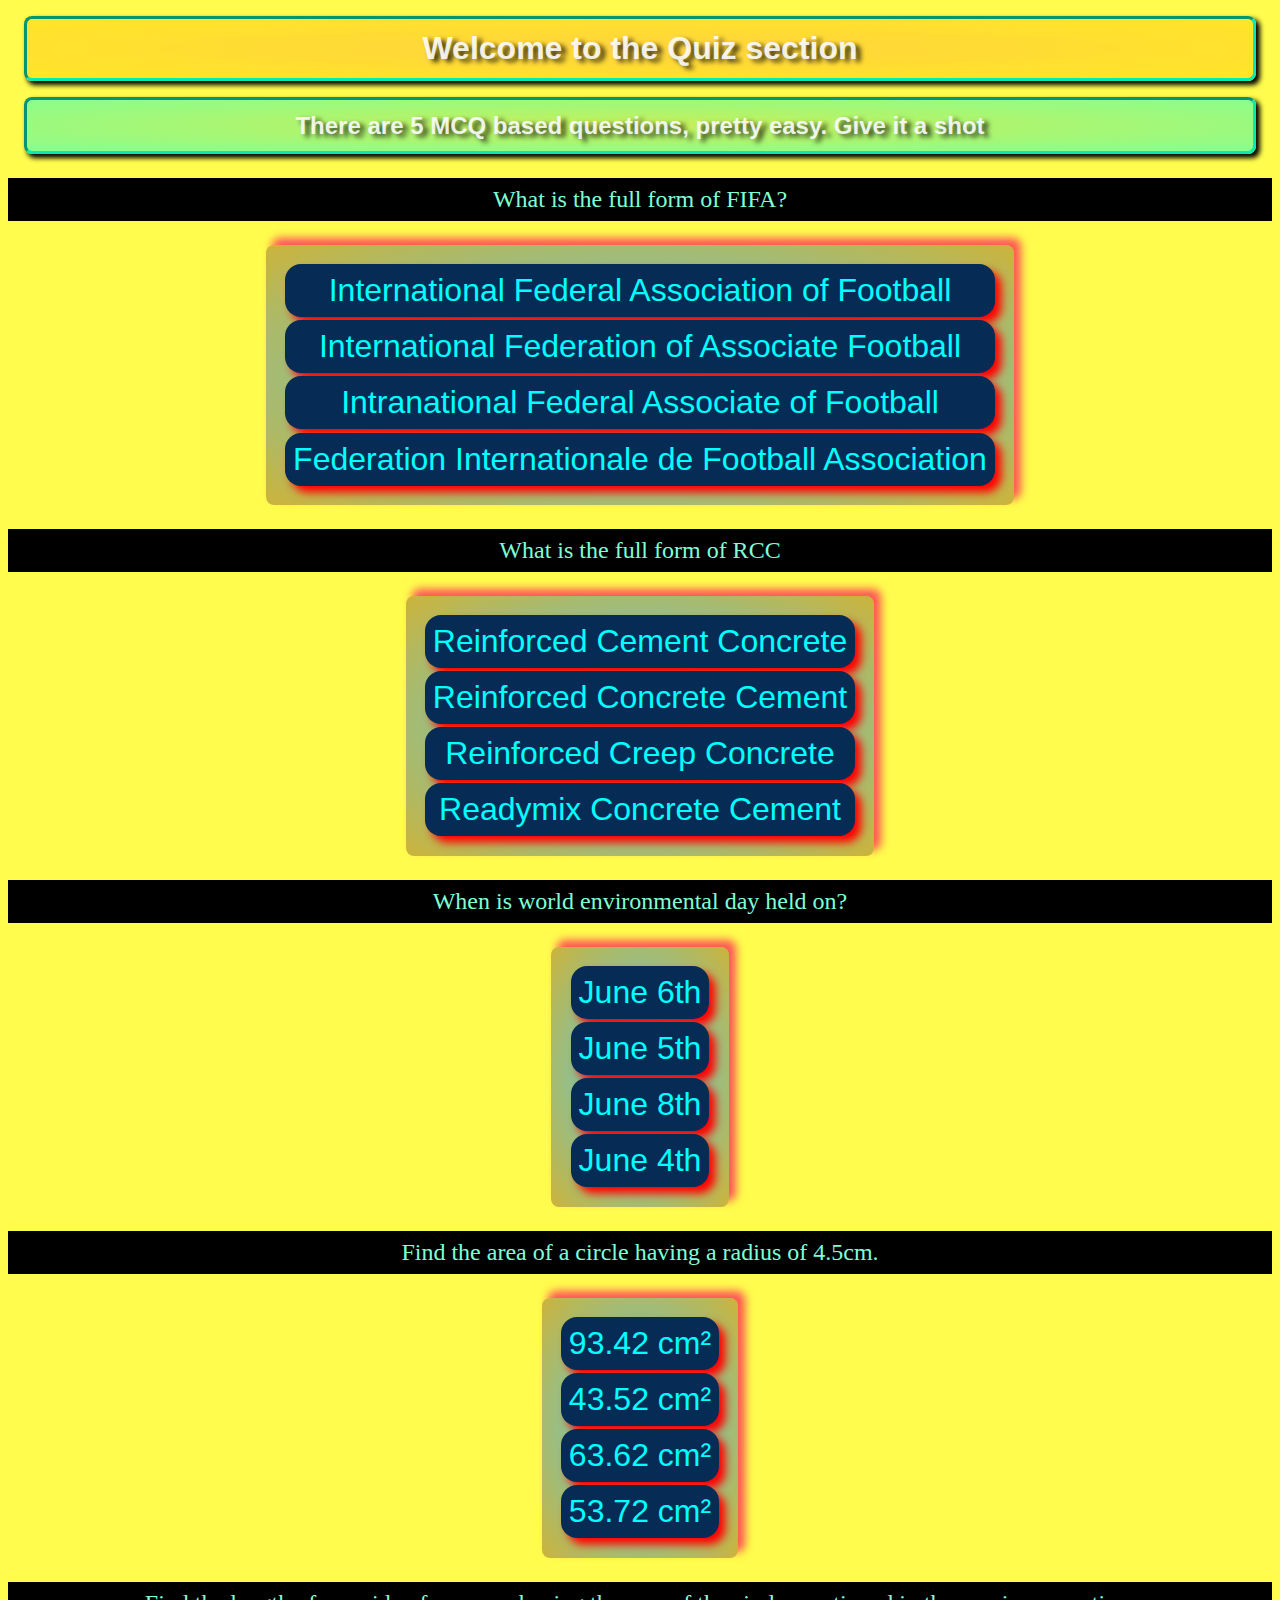
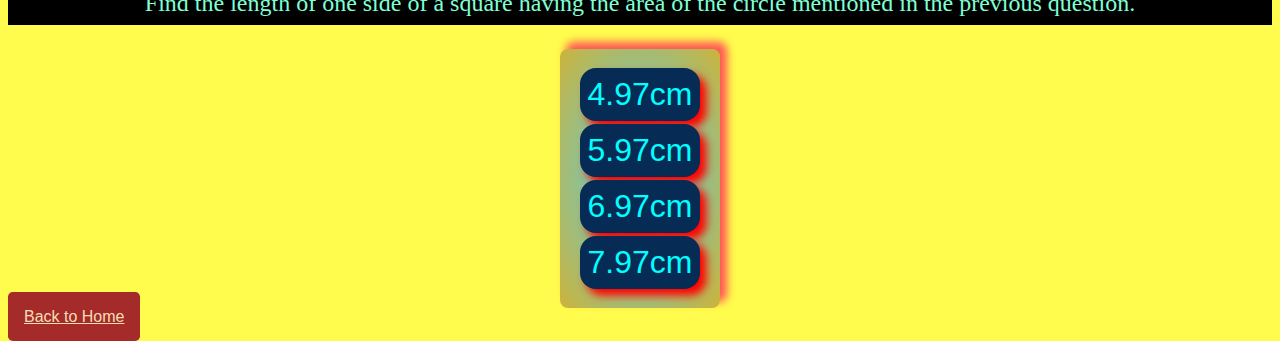
==== contents/ceQuiz.html @ 2a271e95 "Add files via upload" ====
<!DOCTYPE html>
<html lang="en">
<head>
    <meta charset="UTF-8">
    <meta http-equiv="X-UA-Compatible" content="IE=edge">
    <meta name="viewport" content="width=device-width, initial-scale=1.0">
    <title>Quiz</title>
    <link href="../style.css" rel="stylesheet">
</head>
<body>
    <h1 class="quizIntro">Welcome to the Quiz section</h1>
    <h2 class="quizRules">There are 5 MCQ based questions, pretty easy. Give it a shot</h2>
    <p>What is the full form of FIFA? </p>
    <ul class="optionList">
        <li class="options">International Federal Association of Football</li>
        <li class="options">International Federation of Associate Football</li>
        <li class="options">Intranational Federal Associate of Football</li>
        <li class="options cAns">Federation Internationale de Football Association</li>
    </ul>
    <p>What is the full form of RCC</p>
    <ul class="optionList"><li class="options cAns" >Reinforced Cement Concrete</li>
        <li class="options">Reinforced Concrete Cement</li>
        <li class="options">Reinforced Creep Concrete</li>
        <li class="options">Readymix Concrete Cement</li>
    </ul>
    <p>When is world environmental day held on?</p>
    <ul class="optionList"><li class="options">June 6th</li>
        <li class="options cAns" >June 5th</li>
        <li class="options">June 8th</li>
        <li class="options">June 4th</li></ul>
    <p>Find the area of a circle having a radius of 4.5cm.</p>
    <ul class="optionList"><li class="options">93.42 cm²</li>
        <li class="options">43.52 cm²</li>
        <li class="options cAns" >63.62 cm²</li>
        <li class="options">53.72 cm²</li></ul>

    <p>Find the length of one side of a square having the area of the circle mentioned in the previous question.</p>
    <ul class="optionList"><li class="options">4.97cm</li>
    <li class="options">5.97cm</li>
<li class="options">6.97cm</li>
<li class="options cAns" >7.97cm</li></ul>
<a href="../index.html" class="homepg">Back to Home</a>
</body>
<script src="../indexx.js"></script>
</html>
---- style.css ----
.welcome{
    color:rgba(255, 255, 255, 0.89);
    background: radial-gradient(rgb(0, 165, 165),rgba(21, 255, 204, 0.507));
    text-shadow: 0.3rem 0.2rem 0.3rem rgba(0, 0, 0, 0.795);
    border-radius: 0.5rem;
    padding: 0.7rem;
    margin: 1rem;
    text-align: center;
    font-family: 'Lucida Sans', 'Lucida Sans Regular', 'Lucida Grande', 'Lucida Sans Unicode', Geneva, Verdana, sans-serif;
    box-shadow: 0.2rem 0.2rem 0.3rem black;
    border-color: rgb(8, 233, 177);
    border-style:inset;
}
body{
    background-color: rgb(255, 252, 77);
    background-image:url(cool-geometric-triangular-figure-neon-laser-light-great-backgrounds-wallpapers_181624-9331.avif)
}
.tagline{
 font-family:system-ui, -apple-system, BlinkMacSystemFont, 'Segoe UI', Roboto, Oxygen, Ubuntu, Cantarell, 'Open Sans', 'Helvetica Neue', sans-serif;
 background-color: rgba(217, 235, 232, 0.589);
 color: rgb(255, 123, 0);
 padding:1rem;
 border-radius: 0.6rem;
 border-style: inset;
 margin: auto;
 width:fit-content;
}
.note{
    font-family:system-ui, -apple-system, BlinkMacSystemFont, 'Segoe UI', Roboto, Oxygen, Ubuntu, Cantarell, 'Open Sans', 'Helvetica Neue', sans-serif;
    background-color: rgba(27, 255, 217, 0.308);
    color: rgb(58, 9, 9);
    padding:1rem;
    border-radius: 0.6rem;
    border-style: inset;
    margin: auto;
    width:fit-content;
    box-shadow: 0rem 0.5rem 1rem rgb(247, 18, 18);
    margin-top: 1rem;
}
.container{
    font-family:system-ui, -apple-system, BlinkMacSystemFont, 'Segoe UI', Roboto, Oxygen, Ubuntu, Cantarell, 'Open Sans', 'Helvetica Neue', sans-serif;
    background-color: rgba(230, 50, 50, 0.753);
    padding:1rem;
    border-radius: 0.6rem;
    border-style: inset;
    box-shadow: 0rem 0.5rem 1rem rgb(247, 18, 18); 
    display: flex;  
    margin: auto;
    width: fit-content;
    padding-right: 3.4rem;
    margin-top: 1rem;
}
.container:hover{
    font-family:system-ui, -apple-system, BlinkMacSystemFont, 'Segoe UI', Roboto, Oxygen, Ubuntu, Cantarell, 'Open Sans', 'Helvetica Neue', sans-serif;
    background-color: rgba(248, 172, 85, 0.788);
    padding:1rem;
    border-radius: 0.6rem;
    border-style: inset;
    box-shadow: 0rem 0.5rem 1rem rgb(255, 255, 255); 
    display: flex;  
    margin: auto;
    width: fit-content;
    padding-right: 3.4rem;
    margin-top: 1rem;
}
.feedback{
    font-family:system-ui, -apple-system, BlinkMacSystemFont, 'Segoe UI', Roboto, Oxygen, Ubuntu, Cantarell, 'Open Sans', 'Helvetica Neue', sans-serif;
    background-color: rgb(0, 0, 0);
    padding:1rem;
    border-radius: 0.6rem;
    border-style: inset;
    box-shadow: 0rem 0.5rem 1rem rgb(255, 255, 255);
    width: 40rem;
    text-align: center;
    font-weight:lighter;
    font-size: 1rem;  
    margin: auto;
    display: flex;
    color: aquamarine;
    margin-top:1rem;
}
.thanks{
    font-family:system-ui, -apple-system, BlinkMacSystemFont, 'Segoe UI', Roboto, Oxygen, Ubuntu, Cantarell, 'Open Sans', 'Helvetica Neue', sans-serif;
    background-color: rgb(0, 0, 0);
    padding:1rem;
    border-radius: 0.6rem;
    border-style: inset;
    box-shadow: 0rem 0.5rem 1rem rgb(255, 255, 255);

    text-align: center;
    font-weight:lighter;
    font-size: 1rem;  
    margin: auto;
    display: flex;
    color: aquamarine;
    margin-top:1rem; 
}
.pic{
    font-family:system-ui, -apple-system, BlinkMacSystemFont, 'Segoe UI', Roboto, Oxygen, Ubuntu, Cantarell, 'Open Sans', 'Helvetica Neue', sans-serif;
    background-color: rgb(0, 0, 0);
    color: rgb(255, 251, 251);
    padding:1rem;
    border-radius: 0.6rem;
    border-style: inset;
    box-shadow: 0rem 0.5rem 1rem rgb(122, 15, 15);
    width: fit-content;
    text-align: center;
    font-weight:lighter;
    font-size: 1rem;  
    margin: auto;
    display: flex;
    margin-top:1rem; 
    text-decoration: none;
}
.links{
    text-decoration: none;   
}
.links:hover{
    text-decoration: none;
}
.box1{
    font-family:system-ui, -apple-system, BlinkMacSystemFont, 'Segoe UI', Roboto, Oxygen, Ubuntu, Cantarell, 'Open Sans', 'Helvetica Neue', sans-serif;
    background-color: rgb(27, 255, 217);
    color: rgb(6, 59, 61);
    padding:1rem;
    border-radius: 0.6rem;
    border-style: inset;
    border-color: aqua;
    margin: auto;
    box-shadow: 0rem 0.5rem 1rem rgb(253, 40, 40);
    margin-top: 1rem; 
    list-style: none;
    text-align: center;
    font-weight: bold;
}
.box1:hover{
    font-family:system-ui, -apple-system, BlinkMacSystemFont, 'Segoe UI', Roboto, Oxygen, Ubuntu, Cantarell, 'Open Sans', 'Helvetica Neue', sans-serif;
    background-color: rgb(0, 29, 24);
    color: rgb(255, 248, 248);
    padding:1rem;
    border-radius: 0.6rem;
    border-style: inset;
    margin: auto;
    box-shadow: 0rem 0.5rem 1rem rgb(255, 255, 255);
    margin-top: 1rem; 
    list-style: none;
    text-align: center;
    font-weight: bold;
}
.crosswordTable{
    background: linear-gradient(rgb(165, 29, 29),blue);
    font-size: 3rem;
    margin: auto;
    color: white;
    border-radius: 0.8rem;
    padding:1rem;
}
.crosswordBody{
    background-color: rgb(85, 13, 4);
    text-align: center;
}
.crosswordData:hover{
    background-color: rgb(255, 0, 0);
    border-radius: 0.5rem;
}
.crosswordData{
    border-radius: 0.5rem;
}

.crosswordRules{
    color:rgb(111, 230, 220);
    font-family: 'Segoe UI', Tahoma, Geneva, Verdana, sans-serif;
    background: linear-gradient(rgba(95, 95, 196, 0.774),rgba(255, 78, 78, 0.623));
    border-radius: 1rem;
    padding:1rem;
}
.options{
 color:aqua;
 background-color: rgb(6, 43, 85);
 margin: 0.2rem 0.2rem 0.2rem 0.2rem;
 border-radius: 1rem;
 padding: 0.5rem;
 box-shadow: 0.4rem 0.4rem 0.5rem red;
}
.options:hover{
    color:rgb(0, 39, 39);
    background-color: rgb(147, 197, 255);
    margin: 0.2rem 0.2rem 0.2rem 0.2rem;
    border-radius: 1rem;
    padding: 0.5rem;
    box-shadow: 0.4rem 0.4rem 0.5rem rgb(255, 255, 255);
   }
.optionList{
    list-style: none;
    font-family: 'Segoe UI', Tahoma, Geneva, Verdana, sans-serif;
    background: radial-gradient(rgb(79, 205, 236),rgba(92, 17, 17, 0.308));
    padding: 1rem;
    border-radius: 0.5rem;
    margin: auto;
    text-align: center;
    width:fit-content;
    font-size: 2rem;
    box-shadow: 0.4rem -0.4rem 0.5rem rgb(255, 86, 86);
}
p{
    font-size: 1.5rem;
    text-align: center;
    color: aquamarine;
    background-color: black;
    padding: 0.5rem;
}
.quizIntro{
    color:rgba(255, 255, 255, 0.89);
    background: radial-gradient(rgba(255, 103, 15, 0.267),rgba(255, 220, 21, 0.685));
    text-shadow: 0.3rem 0.2rem 0.3rem rgba(0, 0, 0, 0.795);
    border-radius: 0.5rem;
    padding: 0.7rem;
    margin: 1rem;
    text-align: center;
    font-family: 'Lucida Sans', 'Lucida Sans Regular', 'Lucida Grande', 'Lucida Sans Unicode', Geneva, Verdana, sans-serif;
    box-shadow: 0.2rem 0.2rem 0.3rem black;
    border-color: rgb(8, 233, 177);
    border-style:inset;
}
.quizRules{
    color:rgba(255, 255, 255, 0.89);
    background: radial-gradient(rgba(161, 230, 97, 0.596),rgba(21, 255, 204, 0.507));
    text-shadow: 0.3rem 0.2rem 0.3rem rgba(0, 0, 0, 0.795);
    border-radius: 0.5rem;
    padding: 0.7rem;
    margin: 1rem;
    text-align: center;
    font-family: 'Lucida Sans', 'Lucida Sans Regular', 'Lucida Grande', 'Lucida Sans Unicode', Geneva, Verdana, sans-serif;
    box-shadow: 0.2rem 0.2rem 0.3rem black;
    border-color: rgb(8, 233, 177);
    border-style:inset;
}
.entertainmentData{
    background-color: rgb(0, 68, 0);
    border-radius: 0.5rem;
    box-shadow: 0.3rem 0.3rem 0.3rem blue;
    color: rgb(0,68,0);
    width:3rem;
}
.entertainmentData:hover{
    background-color: rgb(0, 68, 0);
    border-radius: 0.5rem;
    box-shadow: 0.3rem 0.3rem 0.3rem blue;
    color: rgb(167, 255, 167);
}
.entertainmentTable{
    background: linear-gradient(rgb(18, 226, 209),rgb(85, 4, 122));
    font-size: 3rem;
    margin: auto;
    border-radius: 0.8rem;
    padding:1rem;
}
.entertainmentBody{
    background-color: blue;
    text-align: center;
}
.calData{
    background-color: rgb(36, 161, 145);
    border-radius: 0.5rem;
    box-shadow: 0.3rem 0.3rem 0.3rem blue;
    color: rgb(190, 255, 190);
    width:2.5rem;
}
.calData:hover{
    background-color: rgb(136, 255, 209);
    border-radius: 0.5rem;
    box-shadow: 0.3rem 0.3rem 0.3rem blue;
    color: rgb(0, 0, 0);
    width:2.5rem;
}
.calTable{
    background: linear-gradient(rgb(18, 226, 209),rgb(85, 4, 122));
    font-size: 3rem;
    margin: auto;
    border-bottom-left-radius: 0.5rem;
    border-bottom-right-radius: 0.5rem;
    padding:1.5rem; 

}
.calBody{
    background-color: blue;
    text-align: center;
}
.calDisplay{
    background-color: black;
    width:14rem;
    margin: auto;
    height:4rem;
    border-top-right-radius: 0.5rem;
    border-top-left-radius: 0.5rem;
    border-style: inset;
    color: aliceblue;
    text-align: center;
    padding-top: 1rem;
    font-size: 2rem;
}
.homepg{
    font: bold;
    font-family: 'Segoe UI', Tahoma, Geneva, Verdana, sans-serif;
    background-color: brown;
    color: wheat;
    border-radius: 0.3rem;
    padding: 1rem;
}
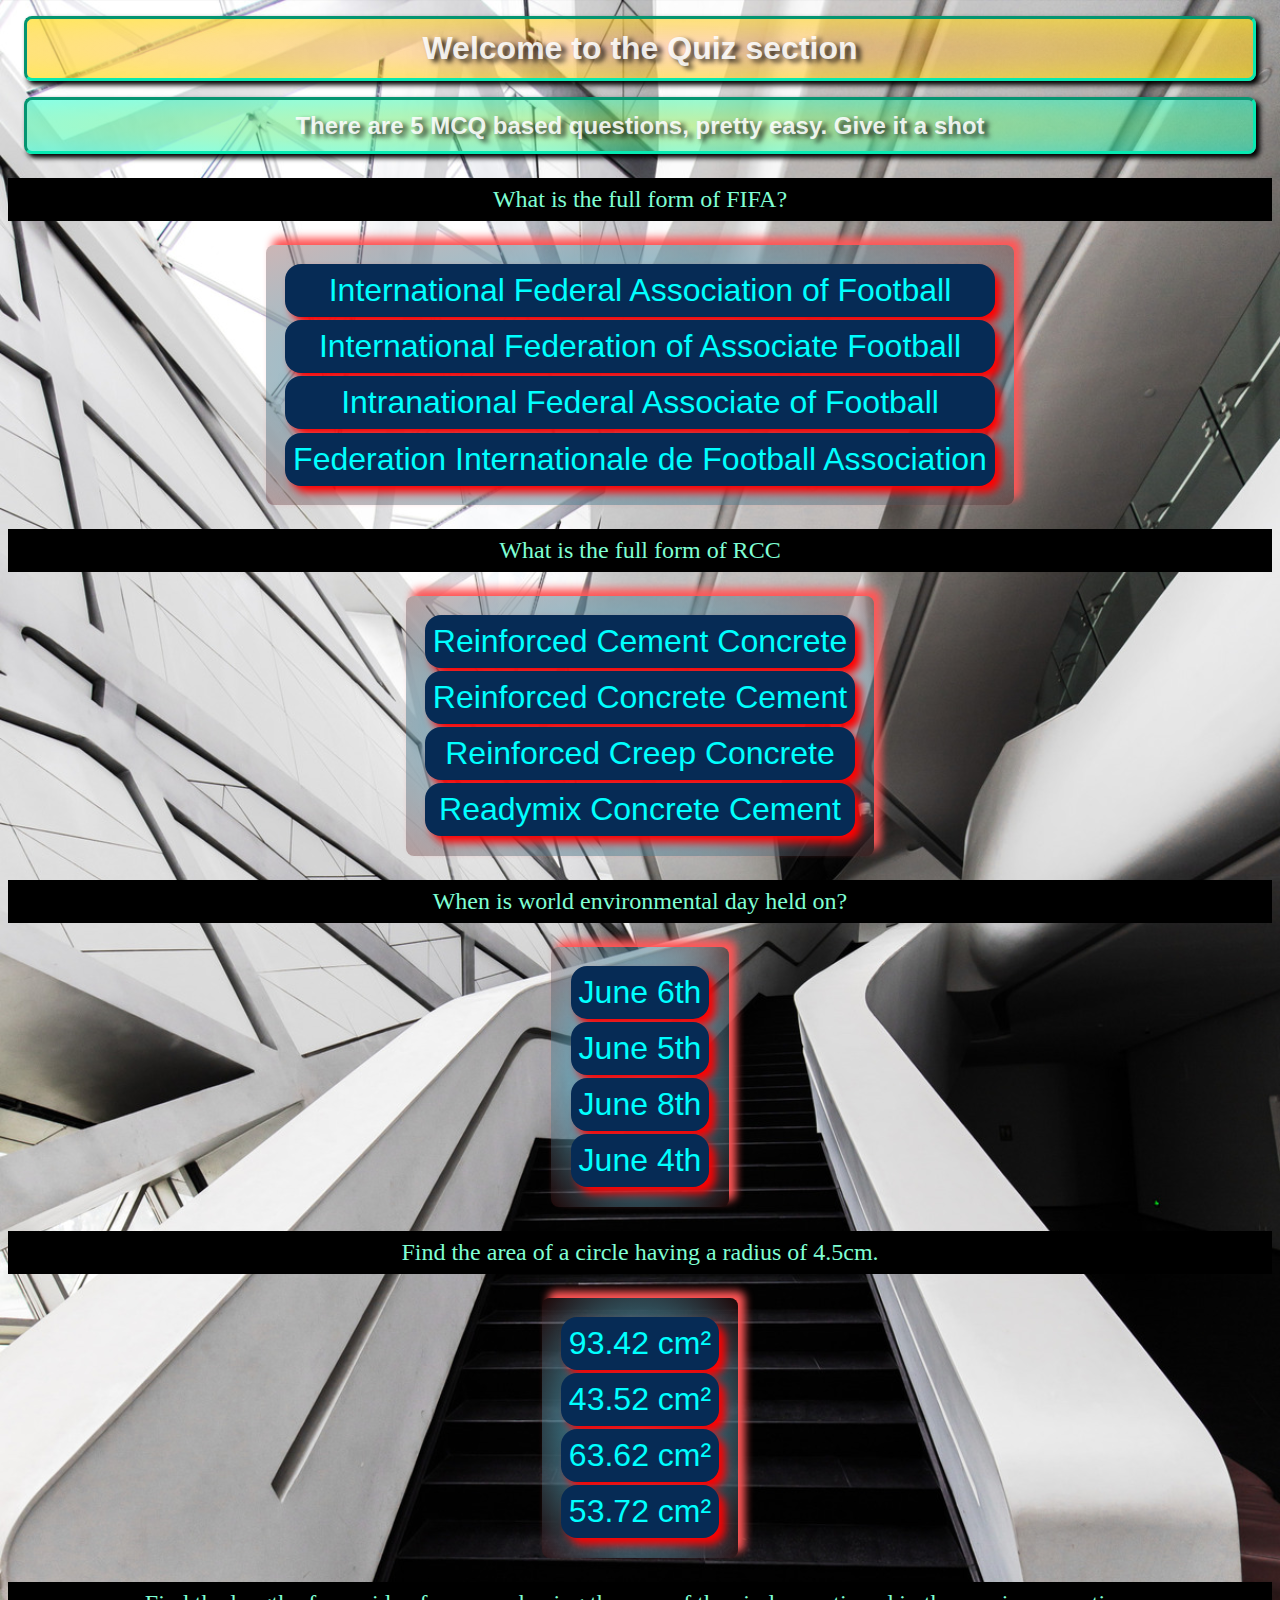
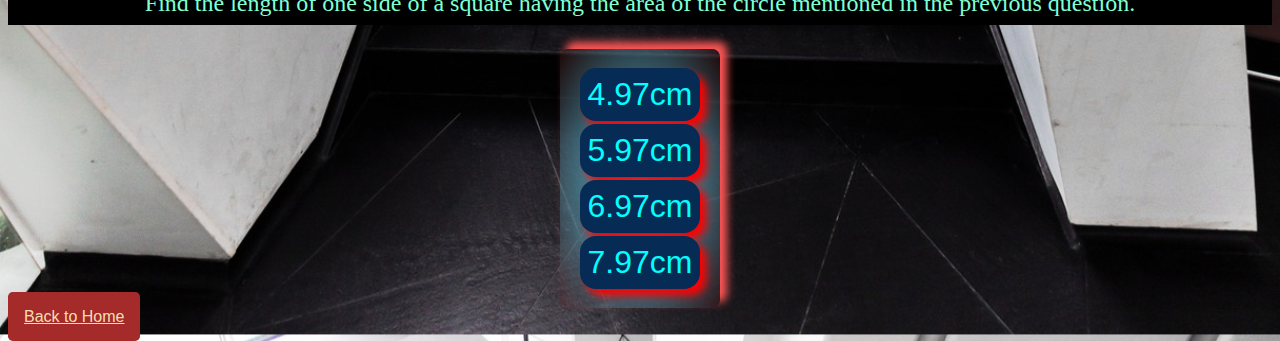
==== commit 50c7d5bc: "commit03" ====
--- a/contents/ceQuiz.html
+++ b/contents/ceQuiz.html
@@ -7,7 +7,7 @@
     <title>Quiz</title>
     <link href="../style.css" rel="stylesheet">
 </head>
-<body>
+<body class="quizBg">
     <h1 class="quizIntro">Welcome to the Quiz section</h1>
     <h2 class="quizRules">There are 5 MCQ based questions, pretty easy. Give it a shot</h2>
     <p>What is the full form of FIFA? </p>
--- a/style.css
+++ b/style.css
@@ -10,10 +10,6 @@
     box-shadow: 0.2rem 0.2rem 0.3rem black;
     border-color: rgb(8, 233, 177);
     border-style:inset;
-}
-body{
-    background-color: rgb(255, 252, 77);
-    background-image:url(cool-geometric-triangular-figure-neon-laser-light-great-backgrounds-wallpapers_181624-9331.avif)
 }
 .tagline{
  font-family:system-ui, -apple-system, BlinkMacSystemFont, 'Segoe UI', Roboto, Oxygen, Ubuntu, Cantarell, 'Open Sans', 'Helvetica Neue', sans-serif;
@@ -70,7 +66,6 @@
     border-radius: 0.6rem;
     border-style: inset;
     box-shadow: 0rem 0.5rem 1rem rgb(255, 255, 255);
-    width: 40rem;
     text-align: center;
     font-weight:lighter;
     font-size: 1rem;  
@@ -149,7 +144,7 @@
 }
 .crosswordTable{
     background: linear-gradient(rgb(165, 29, 29),blue);
-    font-size: 3rem;
+    font-size: 2.5rem;
     margin: auto;
     color: white;
     border-radius: 0.8rem;
@@ -306,4 +301,32 @@
     color: wheat;
     border-radius: 0.3rem;
     padding: 1rem;
+}
+.sendButton{
+    background-color: black;
+    color: rgb(54, 255, 222);
+    margin: 1rem;
+    width: 6rem;
+    height: 2rem;
+    border-radius: 0.6rem;
+}
+.indexBg{
+    background-image: url(hobby.jpg);
+    background-size:cover;
+}
+.quizBg{
+    background-image: url(stairway-to-heaven-of-architecture.jpg);
+    background-size: 100% 100%;
+}
+.crosswordBg{
+    background-image: url(transport.jpg);
+    background-size: 100% 100%;
+}
+.entBg{
+    background-image: url(abstract.jpg);
+    background-size: 100% 100%;
+}
+.calcBg{
+    background-image: url(architect-hands-working-on-blueprint.jpg);
+    background-size: 100% 100%;
 }